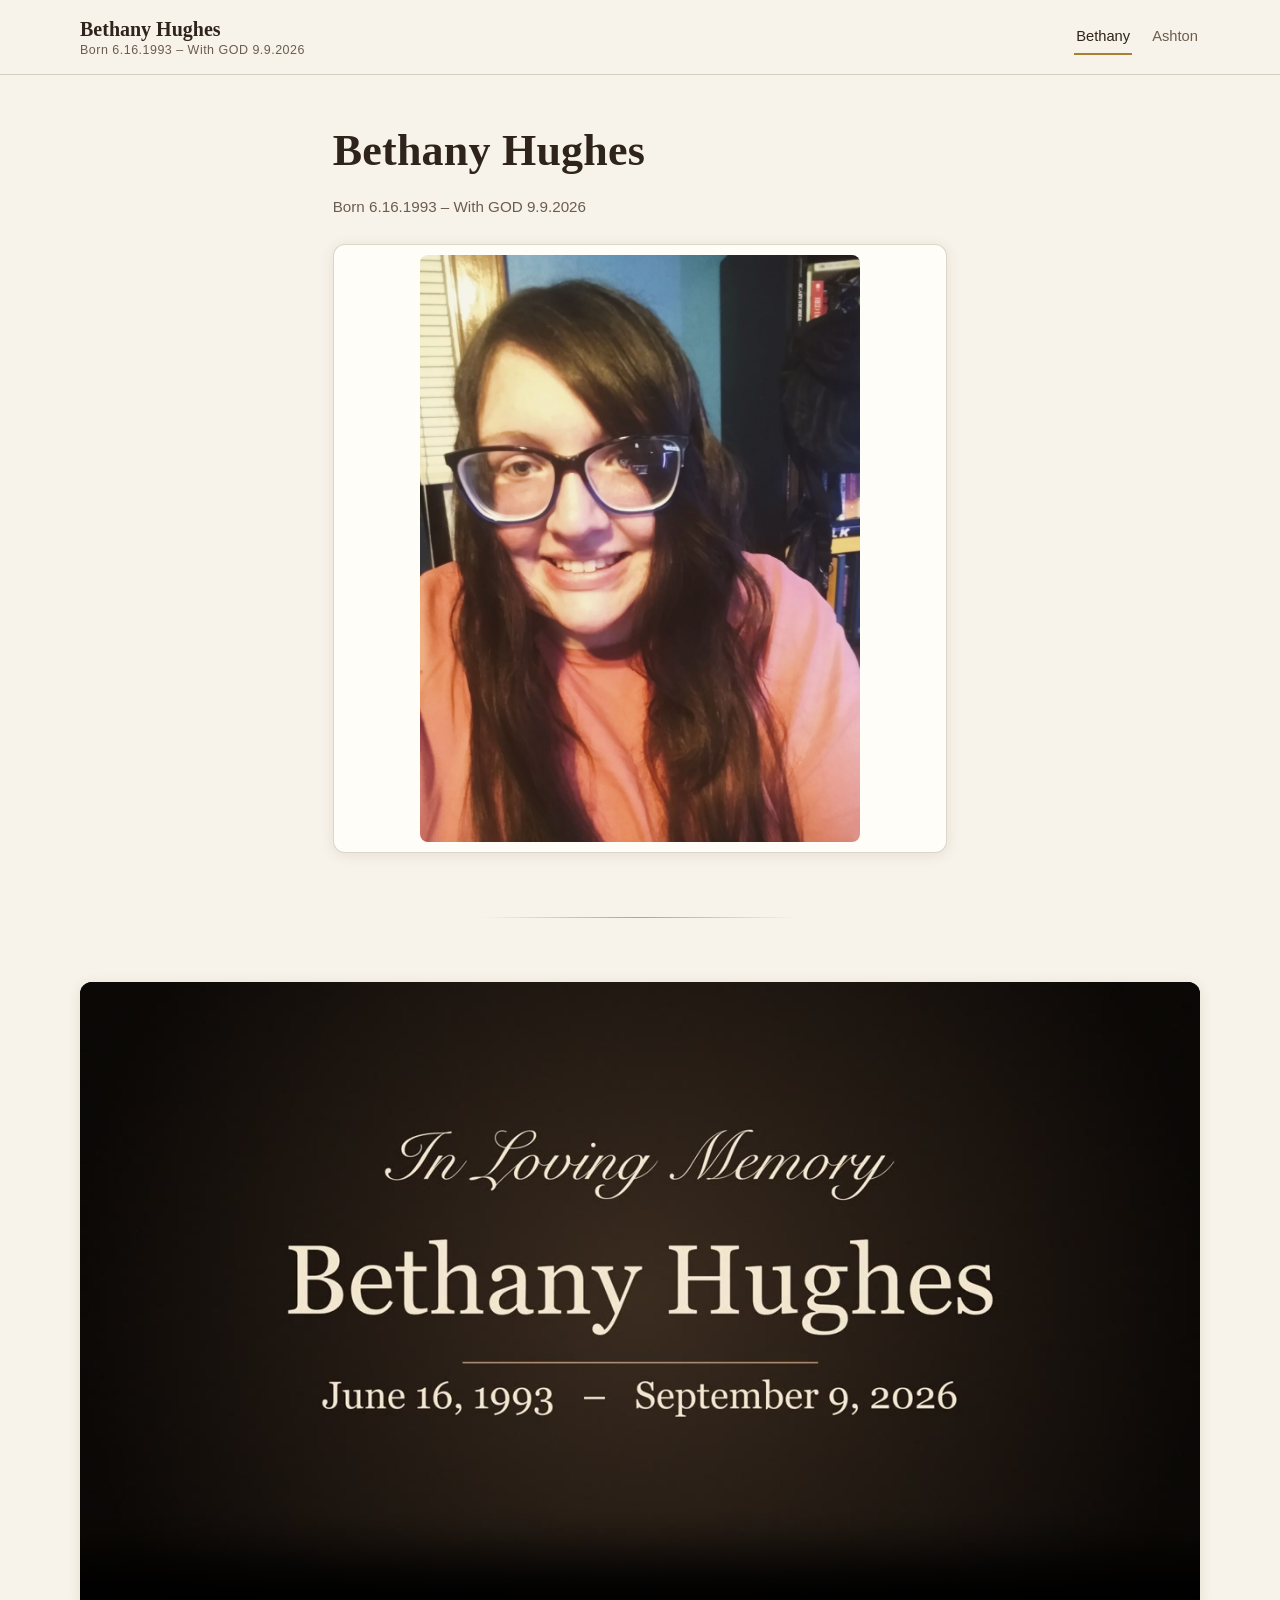
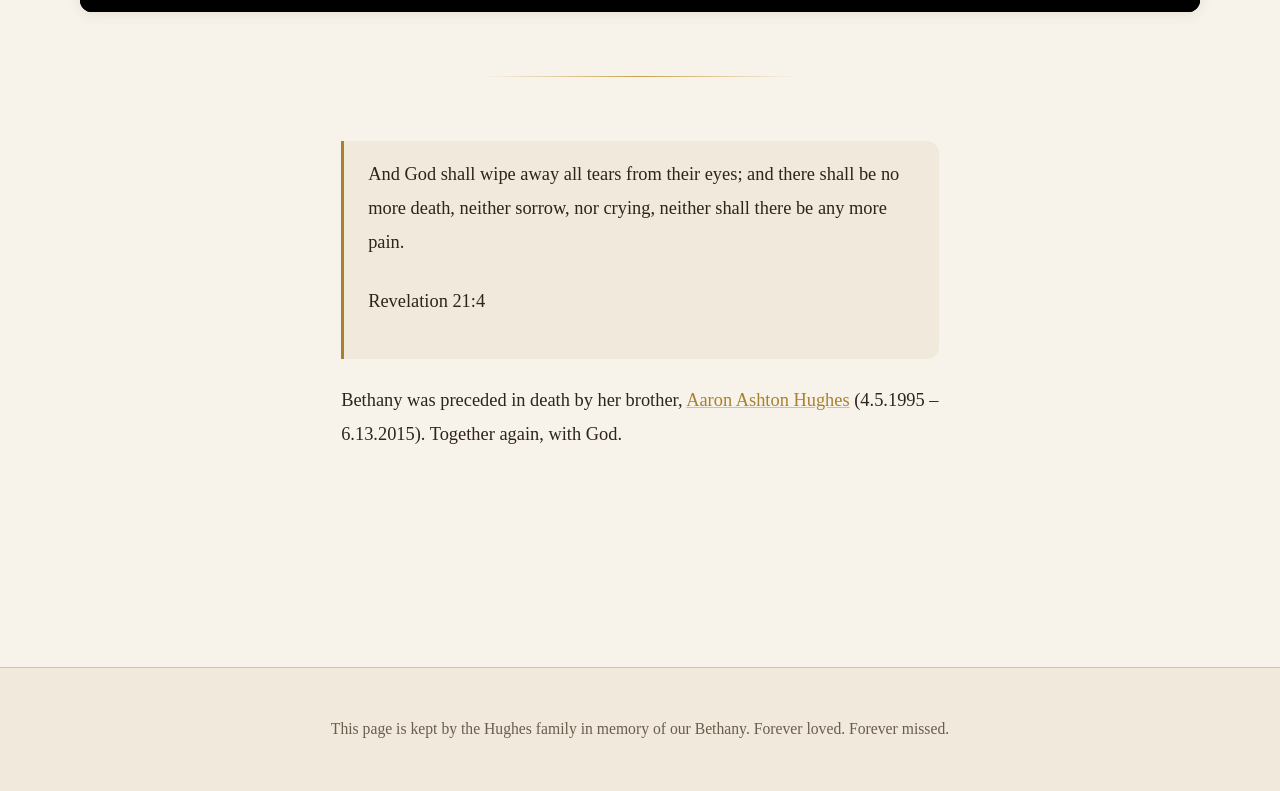
==== bethany/index.html @ f074effd "Add Bethany Hughes memorial page at /bethany Bethany Hughes, born 6.16.1993, with GOD 9.9.2026. Beth" ====
<!DOCTYPE html>
<html lang="en">
<head>
<meta charset="utf-8">
<meta name="viewport" content="width=device-width, initial-scale=1">
<title>Bethany Hughes · 6.16.1993 – With GOD 9.9.2026</title>
<meta name="description" content="In loving memory of Bethany Hughes (1993–2026). Her memorial video, kept by the Hughes family.">
<link rel="stylesheet" href="../styles.css">
</head>
<body>

<header class="site-header">
  <div class="bar">
    <div class="brand">
      <a class="brand-name" href="./">Bethany Hughes</a>
      <span class="brand-dates">Born 6.16.1993 – With GOD 9.9.2026</span>
    </div>
    <button class="nav-toggle" aria-expanded="false" aria-controls="site-nav">Menu</button>
    <nav id="site-nav" class="site-nav" aria-label="Site">
      <a href="./" aria-current="page">Bethany</a>
      <a href="../index.html">Ashton</a>
    </nav>
  </div>
</header>

<main>

  <section class="measure page-head">
    <h1>Bethany Hughes</h1>
    <p class="byline">Born 6.16.1993 – With GOD 9.9.2026</p>
  </section>

  <div class="tl-photo portrait measure reveal">
    <figure>
      <img src="assets/bethany-hero.jpg" width="1200" height="1600"
           alt="Bethany smiling at the camera, with long dark hair and dark-framed glasses, wearing a peach top"
           fetchpriority="high">
    </figure>
  </div>

  <hr class="gold-rule">

  <!-- Memorial video — self-hosted, no external requests -->
  <section class="wrap reveal">
    <video class="video-embed" controls playsinline preload="metadata"
           poster="assets/poster.jpg"
           aria-label="Memorial video for Bethany Hughes">
      <source src="assets/bethany-hughes-memorial.mp4" type="video/mp4">
    </video>
  </section>

  <hr class="gold-rule">

  <section class="measure passage reveal">
    <div class="dream-words">
      <p>And God shall wipe away all tears from their eyes; and there shall be no more death, neither sorrow, nor crying, neither shall there be any more pain.</p>
      <p>Revelation 21:4</p>
    </div>
    <p>Bethany was preceded in death by her brother, <a href="../index.html">Aaron Ashton Hughes</a> (4.5.1995 – 6.13.2015). Together again, with God.</p>
  </section>

</main>

<footer class="site-footer">
  <p>This page is kept by the Hughes family in memory of our Bethany. Forever loved. Forever missed.</p>
</footer>

<script src="../site.js"></script>
</body>
</html>
---- styles.css ----
/* =========================================================
   ashtonhughes.com — memorial site stylesheet
   Design system: project-specific (warm & photographic).
   Deliberately NOT the Broken Arrow Group / GL-003 brand —
   per David's direction this personal site carries its own
   warm, honest, photo-first identity.
   ========================================================= */

:root {
  color-scheme: light dark;

  /* palette — warm cream / deep warm brown / muted amber-gold */
  --bg: #f8f3ea;
  --bg-soft: #f1e9db;
  --surface: #fffdf8;
  --ink: #2e241b;
  --ink-soft: #6b5d4e;
  --accent: #a9812e;
  --accent-soft: #c8a34f;
  --rule: rgba(90, 70, 40, 0.22);
  --chip-bg: #f6e7c3;
  --chip-ink: #6b4e0a;
  --chip-border: #d9b45c;
  --shadow: 0 2px 14px rgba(60, 42, 20, 0.10);

  /* type — system stacks only, no webfonts */
  --serif: "Iowan Old Style", "Palatino Linotype", Palatino, Georgia, "Times New Roman", serif;
  --sans: -apple-system, BlinkMacSystemFont, "Segoe UI", "Helvetica Neue", Arial, sans-serif;

  /* spacing */
  --sp-xs: 8px;
  --sp-sm: 16px;
  --sp-md: 24px;
  --sp-lg: 48px;
  --sp-xl: 64px;
  --sp-2xl: 96px;
}

@media (prefers-color-scheme: dark) {
  :root {
    /* keep it warm: deep brown, never pure black */
    --bg: #221a12;
    --bg-soft: #2a2117;
    --surface: #2d241a;
    --ink: #ece2d0;
    --ink-soft: #b5a48c;
    --accent: #cfa758;
    --accent-soft: #b58e3f;
    --rule: rgba(232, 210, 170, 0.22);
    --chip-bg: #3e321a;
    --chip-ink: #ecd9a4;
    --chip-border: #8a6f31;
    --shadow: 0 2px 14px rgba(0, 0, 0, 0.35);
  }
}

* { box-sizing: border-box; }

html { scroll-behavior: smooth; }
@media (prefers-reduced-motion: reduce) {
  html { scroll-behavior: auto; }
}

body {
  margin: 0;
  background: var(--bg);
  color: var(--ink);
  font-family: var(--sans);
  font-size: 1.0625rem;
  line-height: 1.7;
  -webkit-font-smoothing: antialiased;
}

img, video { max-width: 100%; height: auto; display: block; }

a { color: var(--accent); text-decoration-color: color-mix(in srgb, var(--accent) 45%, transparent); }
a:hover { text-decoration-color: var(--accent); }

h1, h2, h3, .serif {
  font-family: var(--serif);
  font-weight: 600;
  line-height: 1.25;
  color: var(--ink);
  letter-spacing: 0.005em;
}

h1 { font-size: clamp(1.9rem, 4.5vw, 2.75rem); margin: 0 0 var(--sp-md); }
h2 { font-size: clamp(1.4rem, 3vw, 1.9rem); margin: var(--sp-lg) 0 var(--sp-sm); }
h3 { font-size: 1.2rem; margin: var(--sp-md) 0 var(--sp-xs); }

/* ---------- layout containers ---------- */

.wrap { width: min(1120px, 92vw); margin: 0 auto; }
.measure { width: min(65ch, 92vw); margin-inline: auto; }

main { padding-bottom: var(--sp-2xl); }
section + section { margin-top: var(--sp-xl); }

hr.gold-rule {
  border: 0;
  height: 1px;
  background: linear-gradient(90deg, transparent, var(--accent-soft), transparent);
  margin: var(--sp-xl) auto;
  width: min(320px, 60%);
}

/* ---------- header / nav ---------- */

.site-header {
  width: 100%;
  padding: var(--sp-sm) 0;
  border-bottom: 1px solid var(--rule);
  background: var(--bg);
}

.site-header .bar {
  width: min(1120px, 94vw);
  margin: 0 auto;
  display: flex;
  align-items: center;
  justify-content: space-between;
  gap: var(--sp-sm);
  flex-wrap: wrap;
}

.brand { display: flex; flex-direction: column; line-height: 1.3; }
.brand-name {
  font-family: var(--serif);
  font-size: 1.25rem;
  font-weight: 600;
  color: var(--ink);
  text-decoration: none;
}
.brand-dates {
  font-size: 0.78rem;
  color: var(--ink-soft);
  letter-spacing: 0.04em;
}

.nav-toggle {
  display: none;
  font: inherit;
  font-size: 0.95rem;
  padding: 6px 14px;
  border: 1px solid var(--rule);
  border-radius: 8px;
  background: var(--surface);
  color: var(--ink);
  cursor: pointer;
}

.site-nav { display: flex; gap: 4px 18px; flex-wrap: wrap; align-items: center; }
.site-nav a {
  font-size: 0.92rem;
  color: var(--ink-soft);
  text-decoration: none;
  padding: 4px 2px;
  border-bottom: 2px solid transparent;
}
.site-nav a:hover { color: var(--ink); }
.site-nav a[aria-current="page"] {
  color: var(--ink);
  border-bottom-color: var(--accent);
}

/* transparent header floated over the homepage hero */
body.home .site-header {
  position: absolute;
  top: 0; left: 0; right: 0;
  z-index: 20;
  background: linear-gradient(rgba(20, 15, 10, 0.45), transparent);
  border-bottom: 0;
}
body.home .brand-name,
body.home .site-nav a { color: #f6efe2; }
body.home .brand-dates { color: rgba(246, 239, 226, 0.85); }
body.home .site-nav a[aria-current="page"] { border-bottom-color: #e5c46f; }
body.home .nav-toggle { background: rgba(30, 22, 14, 0.5); color: #f6efe2; border-color: rgba(246,239,226,0.4); }

@media (max-width: 800px) {
  .nav-toggle { display: inline-block; }
  .site-nav {
    display: none;
    width: 100%;
    flex-direction: column;
    align-items: flex-start;
    gap: 2px;
    padding: var(--sp-xs) 0;
  }
  .site-header.nav-open .site-nav { display: flex; }
  body.home .site-header.nav-open { background: rgba(24, 18, 12, 0.92); }
  .site-nav a { font-size: 1.02rem; padding: 8px 2px; width: 100%; }
}

/* ---------- homepage hero ---------- */

.hero {
  position: relative;
  min-height: 100svh;
  min-height: 100vh;
  overflow: hidden;
  display: flex;
  align-items: flex-end;
}
.hero-img {
  position: absolute;
  inset: 0;
  width: 100%;
  height: 100%;
  object-fit: cover;
  object-position: 50% 30%; /* per Pixel's plan: eyes hold the upper third */
}
.hero-shade {
  position: absolute;
  inset: 0;
  background: linear-gradient(
    to bottom,
    transparent 0%,
    transparent 58%,
    rgba(20, 15, 10, 0.60) 100%
  ); /* warm bottom gradient per Pixel's plan */
}
.hero-title {
  position: relative;
  z-index: 5;
  width: min(1120px, 92vw);
  margin: 0 auto;
  padding-bottom: clamp(48px, 9vh, 110px);
  color: #f9f3e6;
}
.hero-title h1 {
  color: #fbf6ea;
  font-size: clamp(2.2rem, 6vw, 4rem);
  margin: 0 0 6px;
  text-shadow: 0 2px 18px rgba(15, 10, 5, 0.55);
}
.hero-title p {
  font-family: var(--serif);
  font-size: clamp(1.05rem, 2.4vw, 1.4rem);
  margin: 0;
  color: rgba(250, 244, 230, 0.95);
  text-shadow: 0 1px 12px rgba(15, 10, 5, 0.55);
}

/* ---------- sub-page lead figure ---------- */

.lead-figure { position: relative; margin: 0; overflow: hidden; }
.lead-figure img {
  width: 100%;
  height: clamp(300px, 52vh, 560px);
  object-fit: cover;
}
.lead-figure .lead-shade {
  position: absolute;
  inset: 0;
  background: linear-gradient(to bottom, transparent 45%, rgba(20, 15, 10, 0.55) 100%);
}
.lead-figure figcaption {
  position: absolute;
  left: 0; right: 0; bottom: 0;
  z-index: 5;
  width: min(1120px, 92vw);
  margin: 0 auto;
  padding-bottom: var(--sp-md);
  color: #f9f3e6;
}
.lead-figure figcaption h1 {
  color: #fbf6ea;
  margin: 0;
  text-shadow: 0 2px 16px rgba(15, 10, 5, 0.55);
}
.lead-figure figcaption .lead-sub {
  font-size: 0.85rem;
  color: rgba(250, 244, 230, 0.9);
  text-shadow: 0 1px 8px rgba(15, 10, 5, 0.6);
}

.page-head { padding-top: var(--sp-lg); }

/* ---------- memorial passages ---------- */

.passage {
  font-family: var(--serif);
  font-size: 1.15rem;
  line-height: 1.85;
}
.passage p { margin: 0 0 1.35em; }

.dream-words {
  border-left: 3px solid var(--accent);
  padding: var(--sp-sm) var(--sp-md);
  background: var(--bg-soft);
  border-radius: 0 12px 12px 0;
  margin: var(--sp-md) 0;
}

.signature {
  font-family: var(--serif);
  font-size: 1.2rem;
  margin-top: var(--sp-lg);
}

.byline {
  color: var(--ink-soft);
  font-size: 0.95rem;
  margin-top: -8px;
  margin-bottom: var(--sp-md);
}

/* ---------- life lessons ---------- */

.lesson {
  position: relative;
  background: var(--surface);
  border: 1px solid var(--rule);
  border-radius: 12px;
  box-shadow: var(--shadow);
  padding: var(--sp-md) var(--sp-md) var(--sp-md) 84px;
  margin: var(--sp-md) 0;
}
.lesson .lesson-num {
  position: absolute;
  left: 22px;
  top: 18px;
  font-family: var(--serif);
  font-size: 2.6rem;
  font-weight: 700;
  color: var(--accent);
  line-height: 1;
}
.lesson p { margin: 0 0 1.1em; }
.lesson p:last-child { margin-bottom: 0; }
@media (max-width: 560px) {
  .lesson { padding: 60px var(--sp-sm) var(--sp-sm); }
  .lesson .lesson-num { top: 14px; left: 16px; font-size: 2.1rem; }
}

/* ---------- video embed (16:9, privacy-enhanced) ---------- */

.video-embed {
  aspect-ratio: 16 / 9;
  width: 100%;
  border: 0;
  border-radius: 12px;
  box-shadow: var(--shadow);
  background: #000;
}

/* ---------- services ---------- */

.services-lead {
  position: relative;
  overflow: hidden;
  padding: var(--sp-xl) 0;
  background: var(--bg-soft);
}
.services-lead .poster-backdrop {
  position: absolute;
  inset: -40px;
  background-size: cover;
  background-position: center;
  filter: blur(26px) brightness(0.7) saturate(0.9);
  transform: scale(1.15);
}
.services-lead .poster-card {
  position: relative;
  z-index: 5;
  margin: 0 auto;
  width: fit-content;
  background: var(--surface);
  padding: 10px;
  border-radius: 12px;
  box-shadow: 0 8px 30px rgba(15, 10, 5, 0.4);
}
.services-lead .poster-card img {
  border-radius: 8px;
  /* native clip resolution — displayed at natural size, never stretched */
  width: 352px;
  max-width: 82vw;
}
.services-lead .poster-card figcaption {
  font-size: 0.82rem;
  color: var(--ink-soft);
  padding: 8px 4px 2px;
  max-width: 352px;
}

.video-grid {
  display: grid;
  grid-template-columns: repeat(auto-fit, minmax(280px, 352px));
  justify-content: center;
  gap: var(--sp-md);
  margin-top: var(--sp-lg);
}
.video-card {
  background: var(--surface);
  border: 1px solid var(--rule);
  border-radius: 12px;
  box-shadow: var(--shadow);
  padding: var(--sp-sm);
}
.video-card h3 { margin: 0 0 10px; font-size: 1.05rem; }
.video-card video {
  width: 100%;
  max-width: 352px; /* posters are native clip resolution — never stretched */
  border-radius: 8px;
  background: #000;
}
.video-card .flag { margin-top: 8px; }

/* ---------- gallery ---------- */

.gallery-grid {
  columns: 4 240px;
  column-gap: 14px;
  margin-top: var(--sp-lg);
}
.gallery-grid a {
  display: block;
  margin-bottom: 14px;
  border-radius: 8px;
  overflow: hidden;
  break-inside: avoid;
  box-shadow: var(--shadow);
}
.gallery-grid img { width: 100%; border-radius: 8px; }

/* lightbox — vanilla, no libraries */
.lightbox {
  position: fixed;
  inset: 0;
  z-index: 100;
  display: none;
  align-items: center;
  justify-content: center;
  background: rgba(24, 18, 12, 0.93); /* warm near-black backdrop */
}
.lightbox.open { display: flex; }
.lightbox img {
  max-width: 92vw;
  max-height: 88vh;
  width: auto;
  height: auto;
  border-radius: 6px;
  box-shadow: 0 10px 40px rgba(0, 0, 0, 0.6);
}
.lightbox button {
  position: absolute;
  z-index: 105;
  background: rgba(46, 36, 27, 0.65);
  color: #f6efe2;
  border: 1px solid rgba(246, 239, 226, 0.35);
  border-radius: 8px;
  font-size: 1.5rem;
  line-height: 1;
  padding: 10px 16px;
  cursor: pointer;
}
.lightbox button:hover { background: rgba(46, 36, 27, 0.9); }
.lightbox .lb-close { top: 18px; right: 18px; }
.lightbox .lb-prev { left: 14px; top: 50%; transform: translateY(-50%); }
.lightbox .lb-next { right: 14px; top: 50%; transform: translateY(-50%); }
.lightbox .lb-count {
  position: absolute;
  bottom: 16px;
  left: 50%;
  transform: translateX(-50%);
  color: rgba(246, 239, 226, 0.85);
  font-size: 0.85rem;
  letter-spacing: 0.05em;
}

/* ---------- timeline ---------- */

.timeline {
  list-style: none;
  margin: var(--sp-lg) auto 0;
  padding: 0 0 0 34px;
  position: relative;
  width: min(760px, 92vw);
}
.timeline::before {
  /* the amber spine — a single straight vertical rule */
  content: "";
  position: absolute;
  left: 10px;
  top: 6px;
  bottom: 6px;
  width: 2px;
  background: linear-gradient(to bottom, var(--accent-soft), var(--accent), var(--accent-soft));
  opacity: 0.65;
}
.tl-item { position: relative; margin-bottom: var(--sp-lg); }
.tl-milestone::before {
  content: "";
  position: absolute;
  left: -30px;
  top: 12px;
  width: 12px;
  height: 12px;
  border-radius: 50%;
  background: var(--accent);
  box-shadow: 0 0 0 4px color-mix(in srgb, var(--accent) 22%, transparent);
}
.tl-milestone h2 { margin: 0 0 8px; font-size: 1.35rem; }
.tl-milestone p { margin: 0; }
.tl-photo figure {
  margin: 0;
  background: var(--surface);
  border: 1px solid var(--rule);
  border-radius: 12px;
  box-shadow: var(--shadow);
  padding: 10px;
}
.tl-photo img { border-radius: 8px; width: 100%; }
.tl-photo.portrait img { max-width: 440px; margin: 0 auto; } /* portrait frames never full-width */
.tl-photo figcaption {
  padding: 10px 6px 4px;
  font-size: 0.9rem;
  color: var(--ink-soft);
}
.tl-photo .cap-fragment {
  font-family: var(--serif);
  font-style: italic;
  color: var(--ink);
  display: block;
  margin-bottom: 2px;
}

/* ---------- scholarship ---------- */

.scholarship-photos {
  display: grid;
  grid-template-columns: minmax(240px, 360px) 1fr;
  gap: var(--sp-md);
  align-items: start;
  margin-top: var(--sp-lg);
}
.scholarship-photos figure {
  margin: 0;
  background: var(--surface);
  border: 1px solid var(--rule);
  border-radius: 12px;
  box-shadow: var(--shadow);
  padding: 10px;
}
.scholarship-photos img { border-radius: 8px; width: 100%; }
.scholarship-photos figcaption { font-size: 0.85rem; color: var(--ink-soft); padding: 8px 4px 2px; }
.scholarship-anchor { grid-row: span 2; max-width: 420px; } /* portrait anchor — never full-width */
@media (max-width: 720px) {
  .scholarship-photos { grid-template-columns: 1fr; }
  .scholarship-anchor { grid-row: auto; margin-inline: auto; }
}

/* ---------- buttons (nine lives donor links) ---------- */

.button-row { display: flex; gap: var(--sp-sm); flex-wrap: wrap; margin: var(--sp-md) 0; }
.btn {
  display: inline-block;
  font-family: var(--sans);
  font-size: 1rem;
  font-weight: 600;
  text-decoration: none;
  color: #fdf9f0;
  background: var(--accent);
  border-radius: 12px;
  padding: 14px 22px;
  box-shadow: var(--shadow);
}
.btn:hover { background: var(--accent-soft); }
.btn.secondary {
  background: transparent;
  color: var(--accent);
  border: 2px solid var(--accent);
}
.btn.secondary:hover { color: var(--ink); border-color: var(--accent-soft); }

/* ---------- [CONFIRM] review chips ---------- */

.confirm {
  display: inline-block;
  font-family: var(--sans);
  font-size: 0.78rem;
  font-style: normal;
  line-height: 1.4;
  color: var(--chip-ink);
  background: var(--chip-bg);
  border: 1px solid var(--chip-border);
  border-radius: 6px;
  padding: 1px 8px;
  vertical-align: baseline;
}
a.confirm { text-decoration: underline dotted; }

/* ---------- footer ---------- */

.site-footer {
  border-top: 1px solid var(--rule);
  background: var(--bg-soft);
  padding: var(--sp-lg) 0;
  margin-top: var(--sp-2xl);
}
.site-footer p {
  width: min(1120px, 92vw);
  margin: 0 auto;
  font-family: var(--serif);
  font-size: 0.98rem;
  color: var(--ink-soft);
  text-align: center;
}

/* ---------- gentle reveal on scroll ---------- */

.reveal {
  opacity: 0;
  transform: translateY(14px);
  transition: opacity 0.7s ease, transform 0.7s ease;
}
.reveal.in { opacity: 1; transform: none; }

@media (prefers-reduced-motion: reduce) {
  .reveal { opacity: 1; transform: none; transition: none; }
  .lightbox img { transition: none; }
}

/* ---------- print ---------- */
@media print {
  .site-nav, .nav-toggle, .lightbox { display: none !important; }
  body { background: #fff; color: #000; }
}
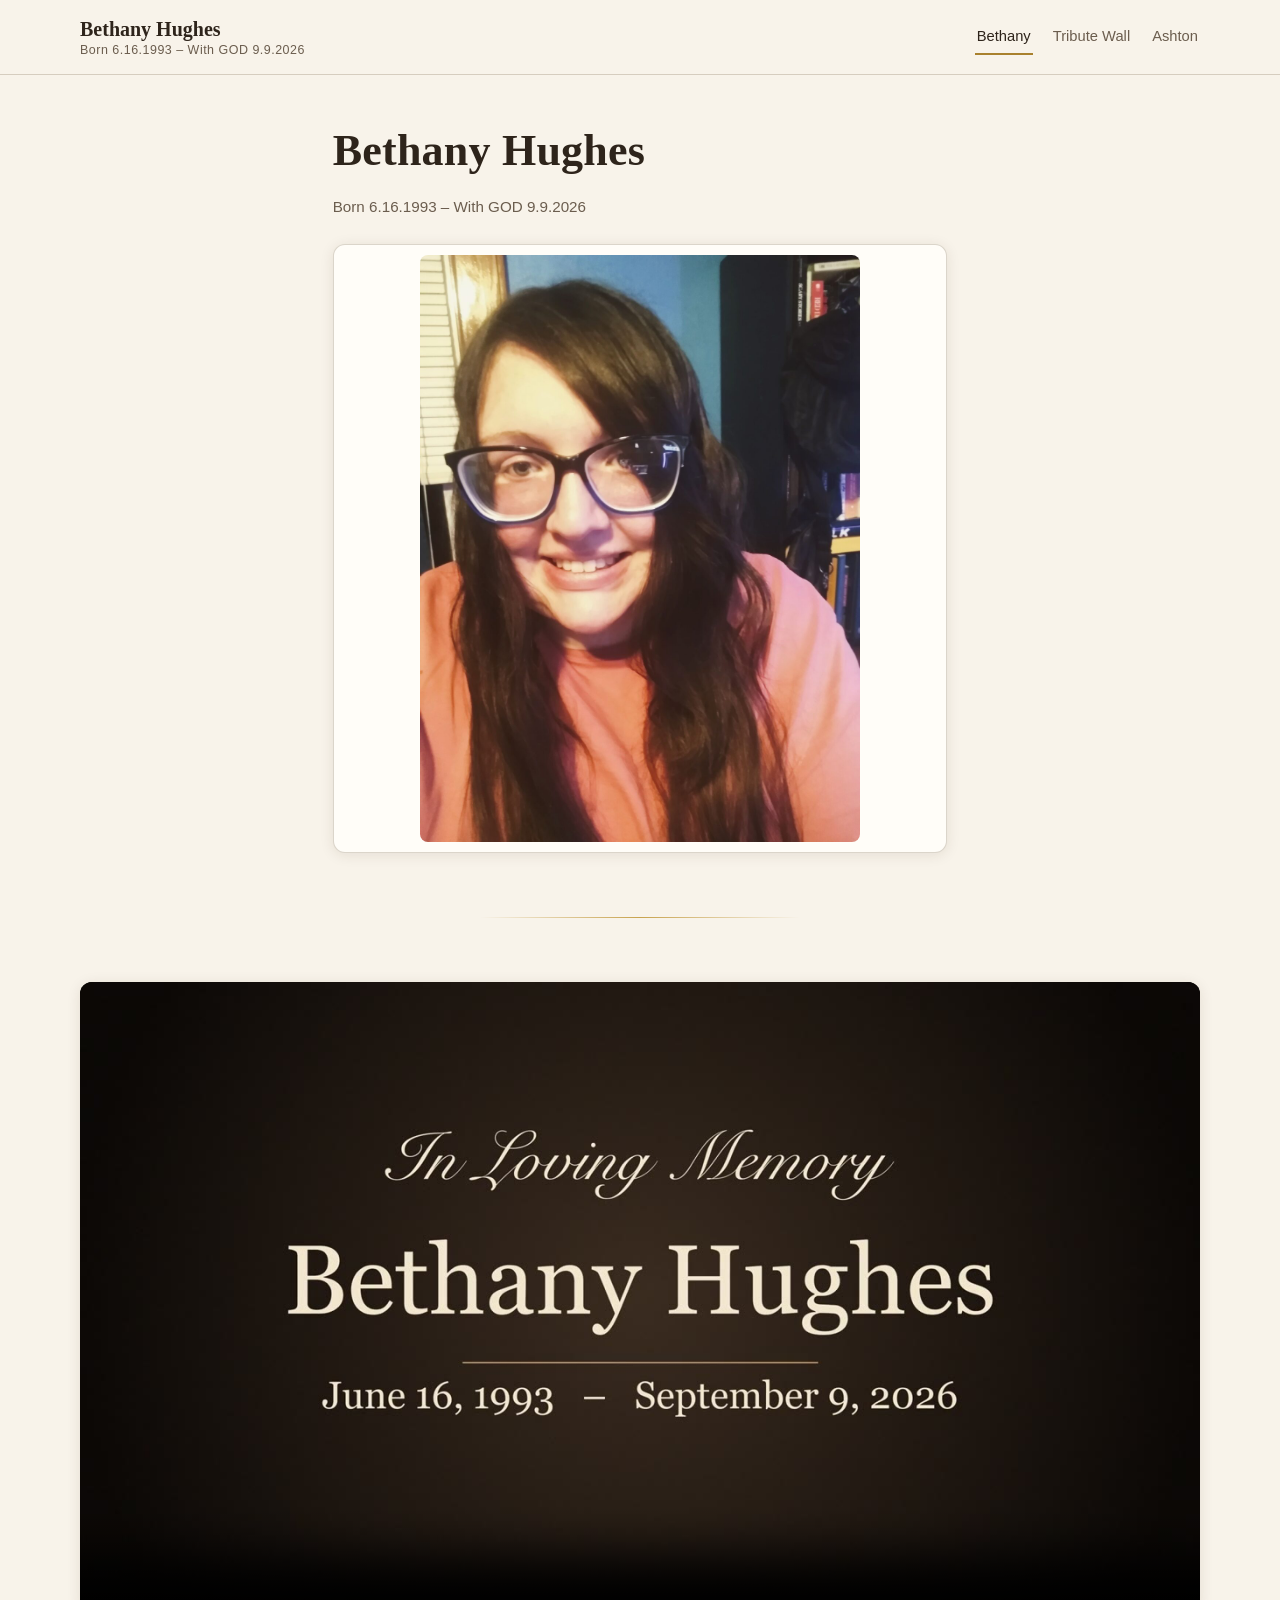
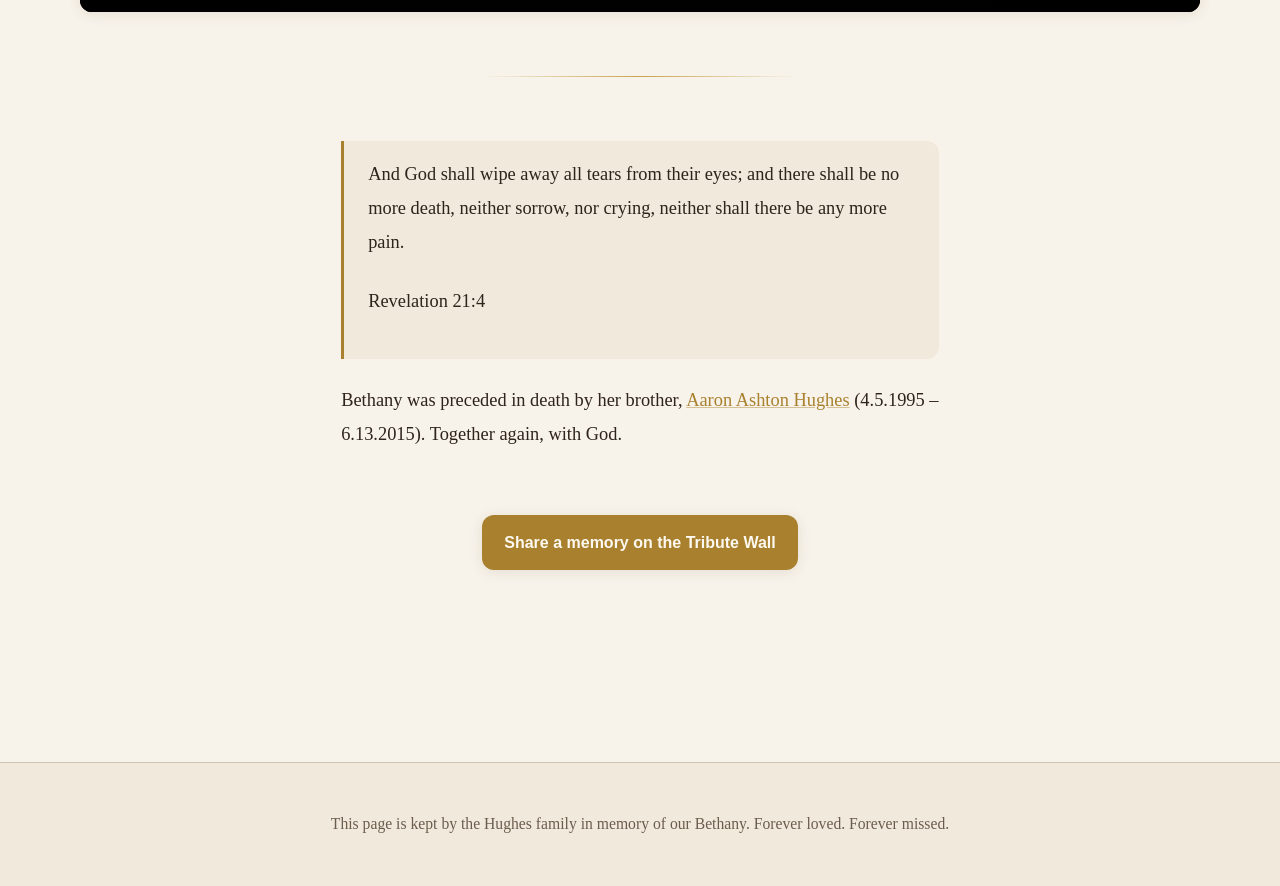
==== commit 7277742e: "Add Bethany's Tribute Wall at /bethany/tributes Visitors share a tribute through the family's Google" ====
--- a/bethany/index.html
+++ b/bethany/index.html
@@ -18,6 +18,7 @@
     <button class="nav-toggle" aria-expanded="false" aria-controls="site-nav">Menu</button>
     <nav id="site-nav" class="site-nav" aria-label="Site">
       <a href="./" aria-current="page">Bethany</a>
+      <a href="tributes/">Tribute Wall</a>
       <a href="../index.html">Ashton</a>
     </nav>
   </div>
@@ -40,7 +41,7 @@
 
   <hr class="gold-rule">
 
-  <!-- Memorial video — self-hosted, no external requests -->
+  <!-- Memorial video — self-hosted (the view counter below is the only external request) -->
   <section class="wrap reveal">
     <video class="video-embed" controls playsinline preload="metadata"
            poster="assets/poster.jpg"
@@ -59,6 +60,10 @@
     <p>Bethany was preceded in death by her brother, <a href="../index.html">Aaron Ashton Hughes</a> (4.5.1995 – 6.13.2015). Together again, with God.</p>
   </section>
 
+  <section class="measure reveal" style="text-align: center">
+    <a class="btn" href="tributes/">Share a memory on the Tribute Wall</a>
+  </section>
+
 </main>
 
 <footer class="site-footer">
@@ -66,5 +71,7 @@
 </footer>
 
 <script src="../site.js"></script>
+<!-- Private view counter (GoatCounter, cookie-free). Dashboard is behind David's login. -->
+<script data-goatcounter="https://bethanyhughes.goatcounter.com/count" async src="https://gc.zgo.at/count.js"></script>
 </body>
 </html>
--- a/styles.css
+++ b/styles.css
@@ -592,6 +592,75 @@
 }
 a.confirm { text-decoration: underline dotted; }
 
+/* ---------- tribute wall (bethany/tributes) ---------- */
+
+.tribute-form {
+  background: var(--surface);
+  border: 1px solid var(--rule);
+  border-radius: 12px;
+  box-shadow: var(--shadow);
+  padding: var(--sp-md);
+}
+.tribute-form label {
+  display: block;
+  font-weight: 600;
+  font-size: 0.95rem;
+  margin: var(--sp-sm) 0 6px;
+}
+.tribute-form label:first-child { margin-top: 0; }
+.tribute-form .optional { font-weight: 400; color: var(--ink-soft); }
+.tribute-form input,
+.tribute-form textarea {
+  width: 100%;
+  font: inherit;
+  color: var(--ink);
+  background: var(--bg);
+  border: 1px solid var(--rule);
+  border-radius: 8px;
+  padding: 10px 12px;
+}
+.tribute-form textarea { resize: vertical; min-height: 140px; }
+.tribute-form input:focus,
+.tribute-form textarea:focus {
+  outline: 2px solid var(--accent);
+  outline-offset: 1px;
+}
+.tribute-form .btn { border: 0; cursor: pointer; }
+.tribute-form .btn:disabled { opacity: 0.6; cursor: default; }
+.tf-trap { position: absolute; left: -9999px; width: 1px; height: 1px; overflow: hidden; }
+.tribute-note { font-size: 0.9rem; color: var(--ink-soft); margin: var(--sp-sm) 0; }
+.tribute-status { margin: var(--sp-sm) 0 0; font-weight: 600; color: var(--accent); }
+.tribute-status:empty { display: none; }
+.tribute-status.error { color: #b04a2f; }
+
+.tribute-wall { display: grid; gap: var(--sp-md); }
+.tribute-card {
+  background: var(--surface);
+  border: 1px solid var(--rule);
+  border-left: 3px solid var(--accent);
+  border-radius: 0 12px 12px 0;
+  box-shadow: var(--shadow);
+  padding: var(--sp-md);
+}
+.tribute-message {
+  font-family: var(--serif);
+  font-size: 1.1rem;
+  line-height: 1.8;
+  margin: 0 0 1em;
+  white-space: pre-line;
+  overflow-wrap: anywhere;
+}
+.tribute-meta {
+  margin: 0;
+  font-size: 0.9rem;
+  color: var(--ink-soft);
+  display: flex;
+  flex-wrap: wrap;
+  gap: 2px 14px;
+}
+.tribute-name { font-weight: 600; color: var(--ink); }
+.tribute-empty { color: var(--ink-soft); font-style: italic; }
+
 /* ---------- footer ---------- */
 
 .site-footer {
